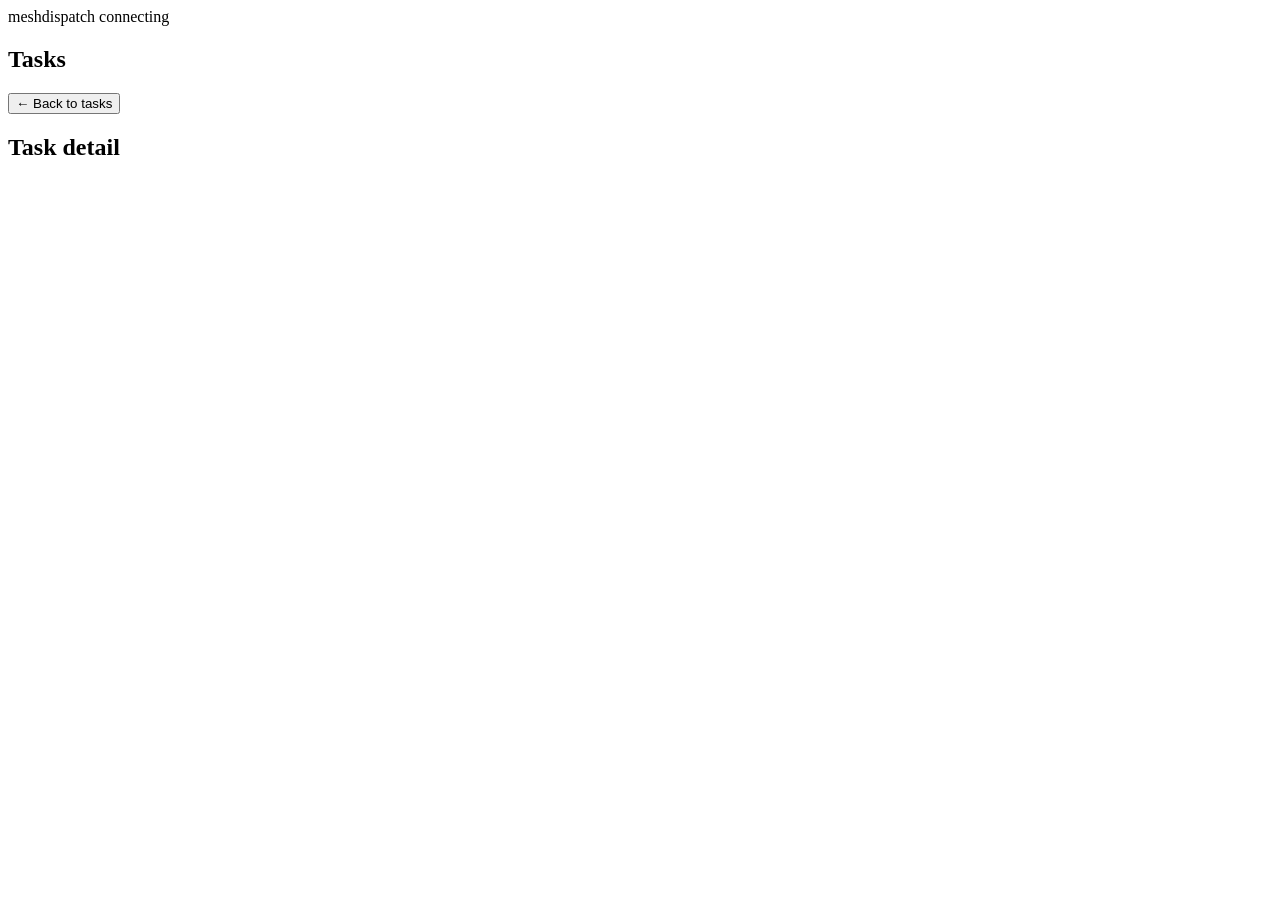
==== meshdispatch/web/static/index.html @ 955933a4 "Phase 3: dashboard, live push and layered authentication Web (meshdispatch/web): - stdlib-only threa" ====
<!DOCTYPE html>
<html lang="en">
<head>
  <meta charset="utf-8">
  <meta name="viewport" content="width=device-width, initial-scale=1">
  <title>meshdispatch</title>
  <link rel="stylesheet" href="/static/style.css">
</head>
<body>
  <header class="topbar">
    <div class="topbar__brand">
      <span class="topbar__title">meshdispatch</span>
      <span class="topbar__state" id="stream-state" data-state="connecting">connecting</span>
    </div>
    <div class="topbar__stats" id="stats" aria-label="Counts by origin and status"></div>
  </header>

  <main class="layout">
    <section class="pane pane--list" id="task-list-pane" aria-labelledby="task-list-heading">
      <h2 class="pane__heading" id="task-list-heading">Tasks <span class="task-list__count" id="task-count"></span></h2>
      <div class="task-list" id="task-list"></div>
    </section>

    <section class="pane pane--detail" id="task-detail-pane" aria-labelledby="task-detail-heading">
      <button class="detail__back" id="detail-back" type="button">← Back to tasks</button>
      <h2 class="pane__heading sr-only" id="task-detail-heading">Task detail</h2>
      <div id="task-detail"></div>
    </section>
  </main>

  <script src="/static/app.js"></script>
</body>
</html>
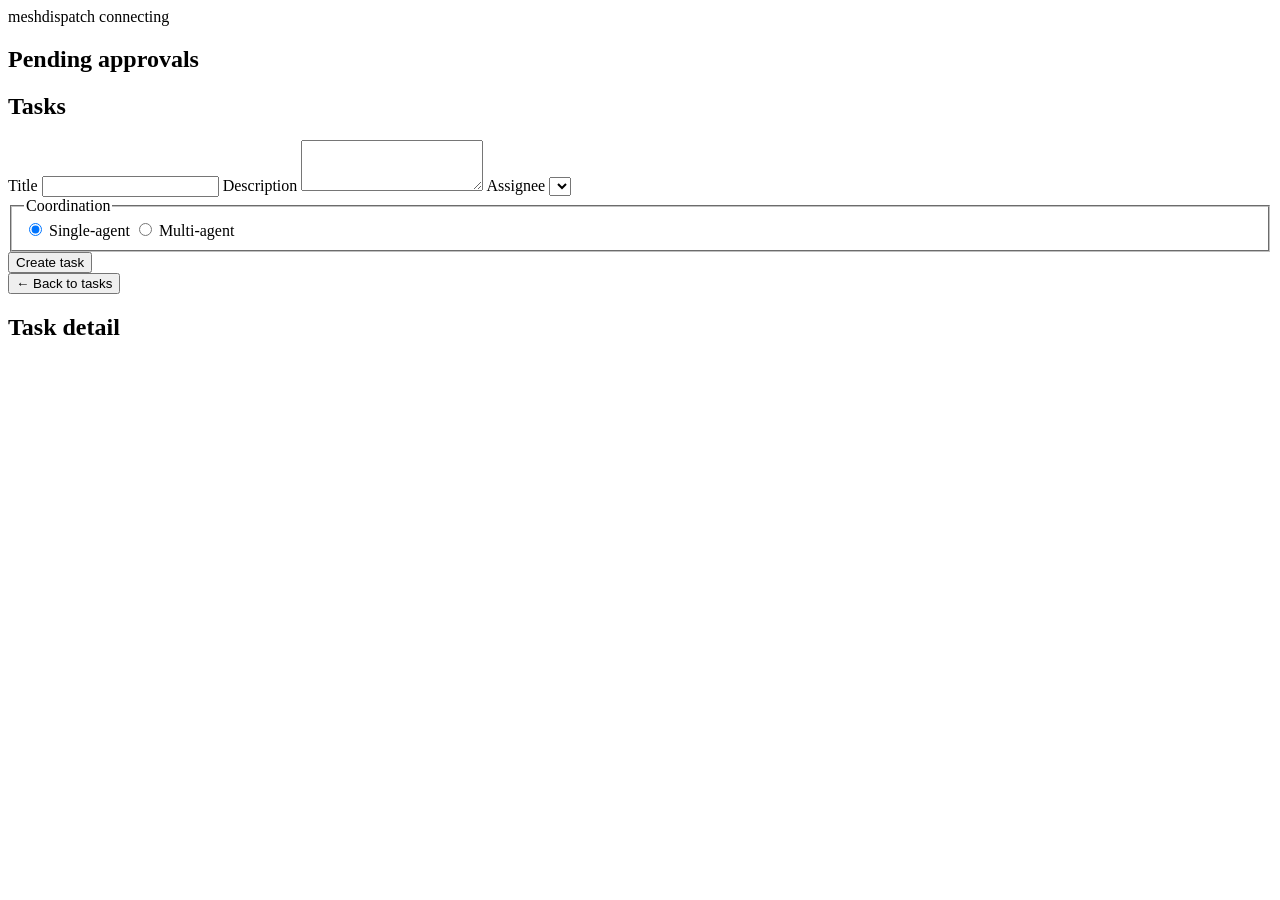
==== commit 56c6dc63: "Phase 4: dispatch tasks from the dashboard and approve guarded commands Dispatch (meshdispatch/contr" ====
--- a/meshdispatch/web/static/index.html
+++ b/meshdispatch/web/static/index.html
@@ -16,8 +16,56 @@
   </header>
 
   <main class="layout">
+    <section class="pane pane--approvals" id="approvals-pane" aria-labelledby="approvals-heading">
+      <h2 class="pane__heading" id="approvals-heading">Pending approvals <span class="task-list__count" id="approval-count"></span></h2>
+      <div class="approvals" id="approvals-list"></div>
+    </section>
+
     <section class="pane pane--list" id="task-list-pane" aria-labelledby="task-list-heading">
       <h2 class="pane__heading" id="task-list-heading">Tasks <span class="task-list__count" id="task-count"></span></h2>
+
+      <form class="task-form" id="task-form" autocomplete="off">
+        <label class="field">
+          <span class="field__label">Title</span>
+          <input class="field__control" type="text" id="task-title" name="title" required>
+        </label>
+
+        <label class="field">
+          <span class="field__label">Description</span>
+          <textarea class="field__control" id="task-body" name="body" rows="3"></textarea>
+        </label>
+
+        <label class="field">
+          <span class="field__label">Assignee</span>
+          <select class="field__control" id="task-assignee" name="assignee" required></select>
+        </label>
+
+        <fieldset class="field">
+          <legend class="field__label">Coordination</legend>
+          <div class="field__choice-row">
+            <label class="choice">
+              <input type="radio" name="coordination" value="single" checked>
+              <span>Single-agent</span>
+            </label>
+            <label class="choice">
+              <input type="radio" name="coordination" value="multi">
+              <span>Multi-agent</span>
+            </label>
+          </div>
+        </fieldset>
+
+        <fieldset class="field" id="participants-field" hidden>
+          <legend class="field__label">Participants</legend>
+          <div class="participants" id="participants-list"></div>
+        </fieldset>
+
+        <div class="task-form__actions">
+          <button class="btn" type="submit">Create task</button>
+        </div>
+
+        <p class="note task-form__result" id="task-form-result" hidden></p>
+      </form>
+
       <div class="task-list" id="task-list"></div>
     </section>
 
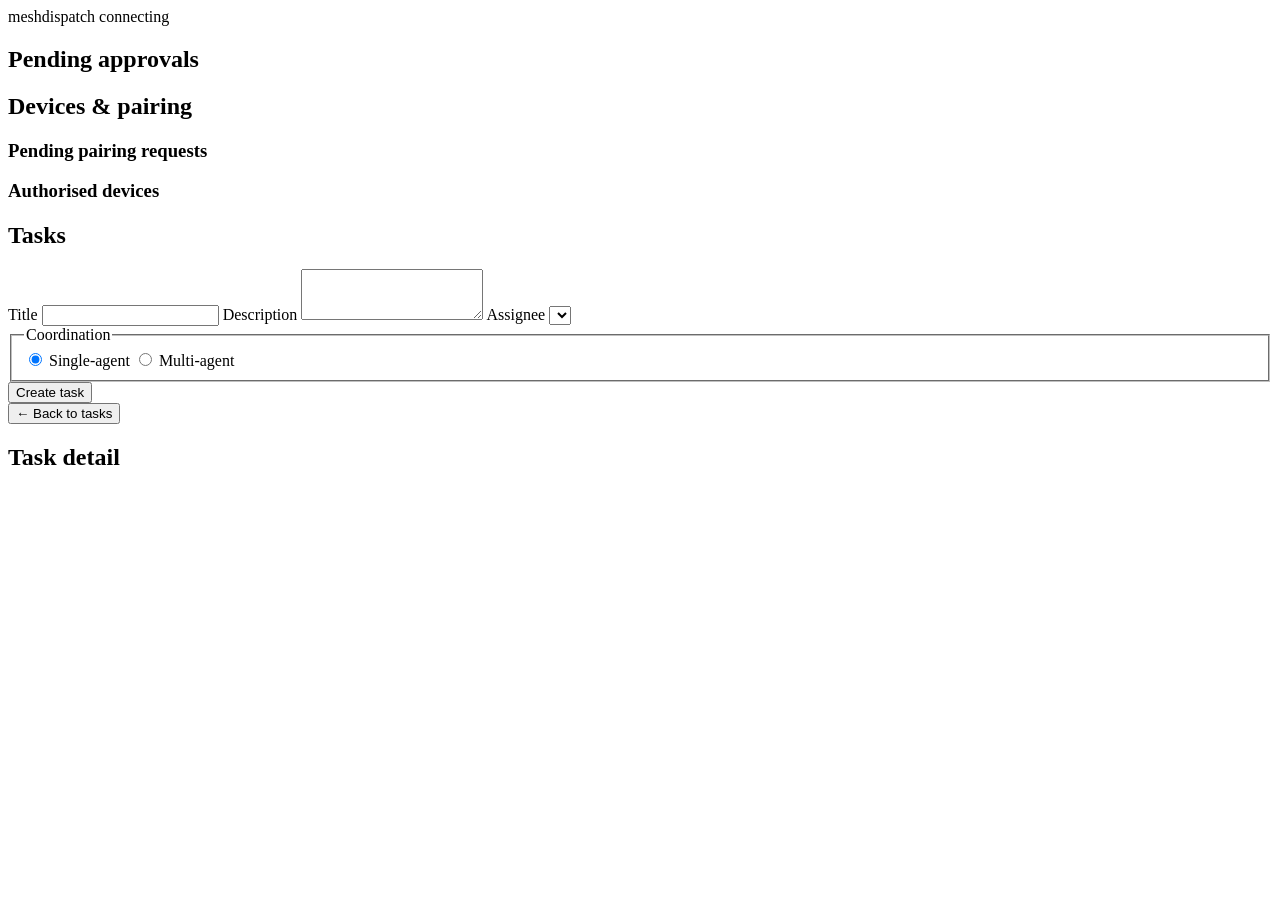
==== commit 6877b8f5: "Phase 6a: device pairing, and fix two defects the automated run did not Pairing lets a machine enrol" ====
--- a/meshdispatch/web/static/index.html
+++ b/meshdispatch/web/static/index.html
@@ -19,6 +19,16 @@
     <section class="pane pane--approvals" id="approvals-pane" aria-labelledby="approvals-heading">
       <h2 class="pane__heading" id="approvals-heading">Pending approvals <span class="task-list__count" id="approval-count"></span></h2>
       <div class="approvals" id="approvals-list"></div>
+    </section>
+
+    <section class="pane pane--devices" id="devices-pane" aria-labelledby="devices-heading">
+      <h2 class="pane__heading" id="devices-heading">Devices &amp; pairing <span class="task-list__count" id="pairing-count"></span></h2>
+
+      <h3 class="devices__subheading">Pending pairing requests</h3>
+      <div class="pairings" id="pairings-list"></div>
+
+      <h3 class="devices__subheading">Authorised devices</h3>
+      <div class="devices" id="devices-list"></div>
     </section>
 
     <section class="pane pane--list" id="task-list-pane" aria-labelledby="task-list-heading">
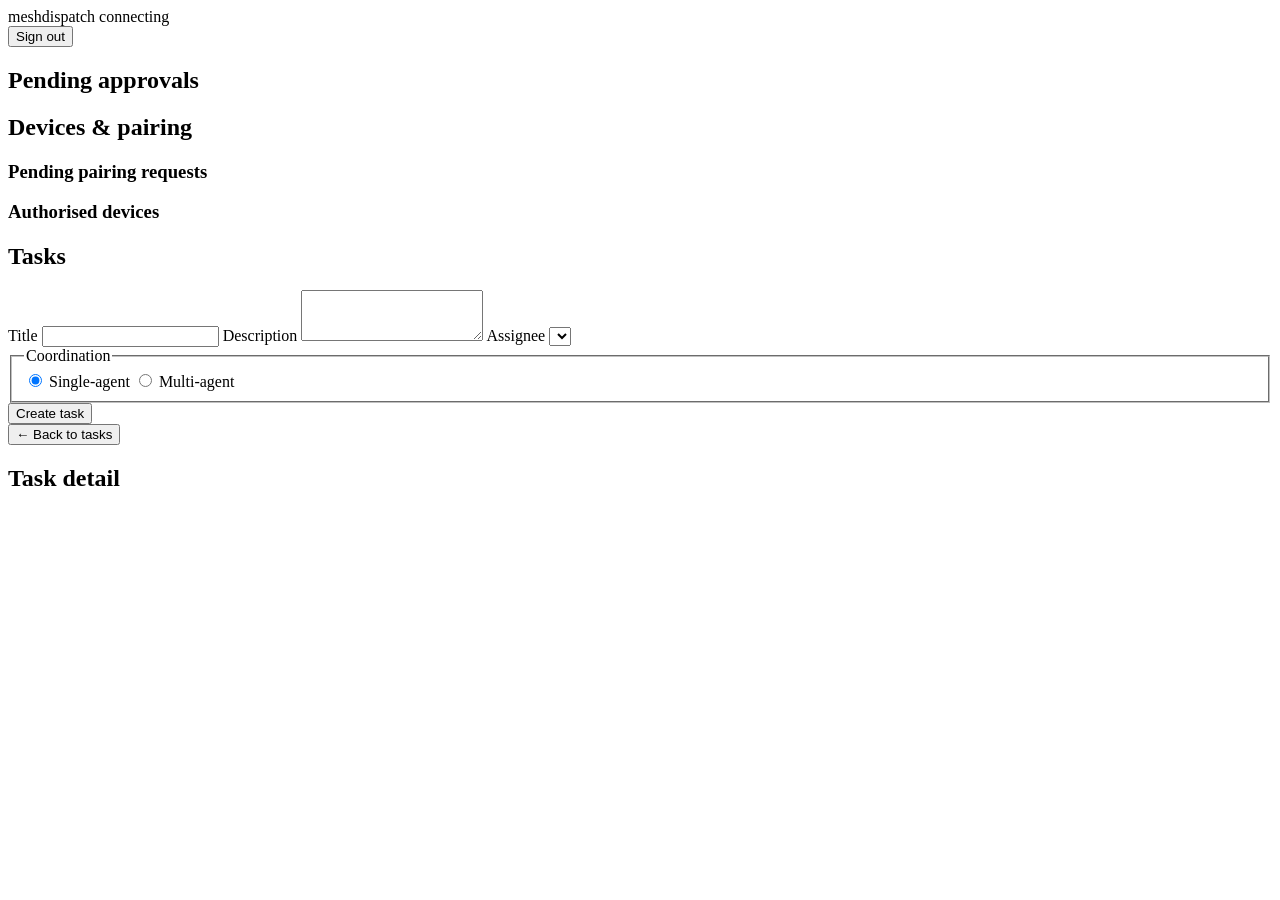
==== commit c42ad603: "Browser login: implement /api/login, add a sign-in page, wire the manager The dashboard had a comple" ====
--- a/meshdispatch/web/static/index.html
+++ b/meshdispatch/web/static/index.html
@@ -13,6 +13,7 @@
       <span class="topbar__state" id="stream-state" data-state="connecting">connecting</span>
     </div>
     <div class="topbar__stats" id="stats" aria-label="Counts by origin and status"></div>
+    <button class="topbar__logout" id="logout-button" type="button">Sign out</button>
   </header>
 
   <main class="layout">
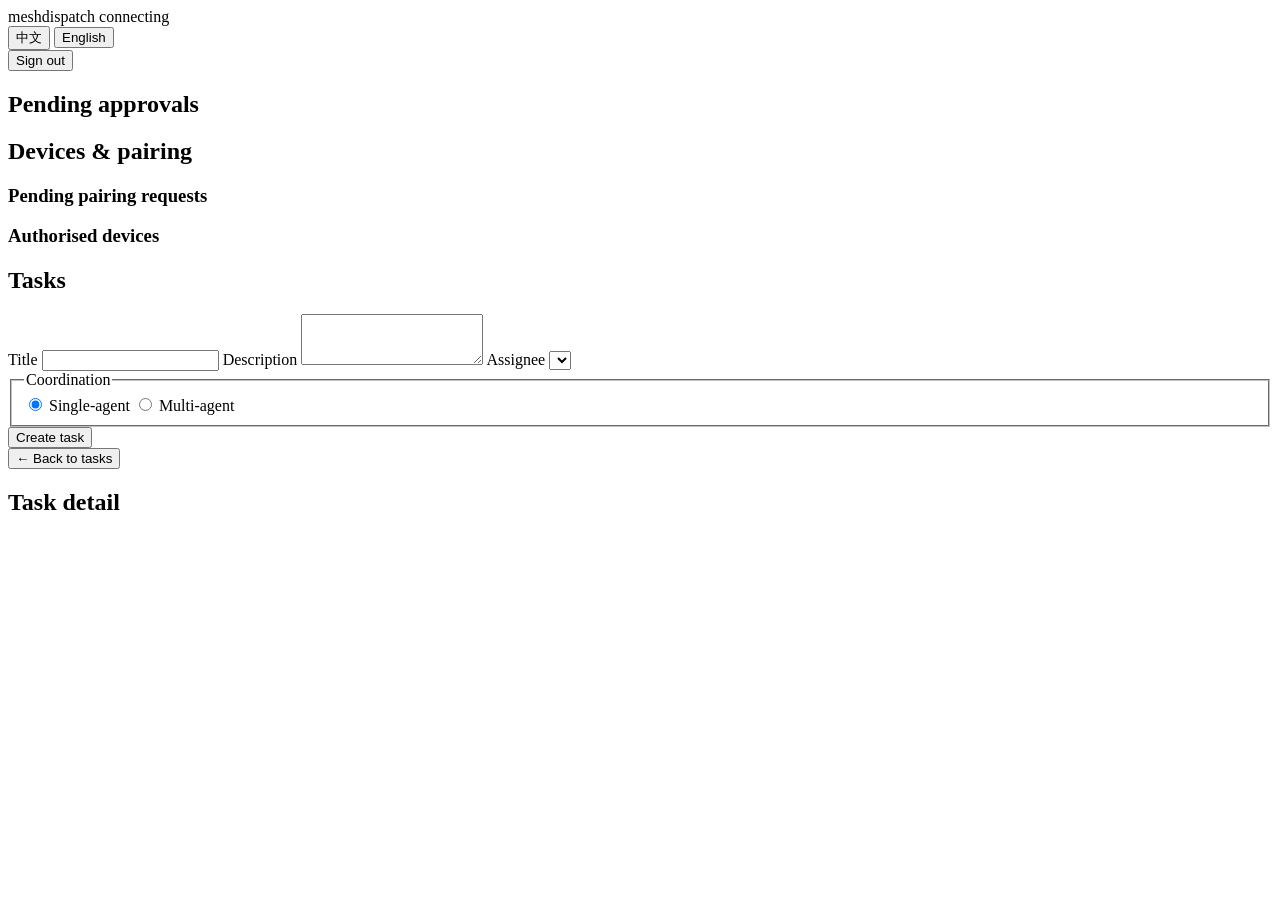
==== commit 02006ac9: "Add a Chinese/English switch to both interfaces The project was bilingual in its READMEs and English" ====
--- a/meshdispatch/web/static/index.html
+++ b/meshdispatch/web/static/index.html
@@ -5,73 +5,86 @@
   <meta name="viewport" content="width=device-width, initial-scale=1">
   <title>meshdispatch</title>
   <link rel="stylesheet" href="/static/style.css">
+  <script src="/static/i18n.js"></script>
 </head>
 <body>
   <header class="topbar">
     <div class="topbar__brand">
       <span class="topbar__title">meshdispatch</span>
-      <span class="topbar__state" id="stream-state" data-state="connecting">connecting</span>
+      <span class="topbar__state" id="stream-state" data-state="connecting"
+            data-i18n="app.stream.connecting">connecting</span>
     </div>
-    <div class="topbar__stats" id="stats" aria-label="Counts by origin and status"></div>
-    <button class="topbar__logout" id="logout-button" type="button">Sign out</button>
+    <div class="topbar__stats" id="stats" aria-label="Counts by origin and status"
+         data-i18n-aria-label="app.stats.label"></div>
+    <div class="topbar__actions">
+      <div class="lang-toggle" role="group" aria-label="Language"
+           data-i18n-aria-label="common.language">
+        <button class="lang-toggle__btn" type="button" data-lang-value="zh"
+                data-i18n="lang.zh">中文</button>
+        <button class="lang-toggle__btn" type="button" data-lang-value="en"
+                data-i18n="lang.en">English</button>
+      </div>
+      <button class="topbar__logout" id="logout-button" type="button"
+              data-i18n="app.signOut">Sign out</button>
+    </div>
   </header>
 
   <main class="layout">
     <section class="pane pane--approvals" id="approvals-pane" aria-labelledby="approvals-heading">
-      <h2 class="pane__heading" id="approvals-heading">Pending approvals <span class="task-list__count" id="approval-count"></span></h2>
+      <h2 class="pane__heading" id="approvals-heading"><span data-i18n="app.pendingApprovals">Pending approvals</span> <span class="task-list__count" id="approval-count"></span></h2>
       <div class="approvals" id="approvals-list"></div>
     </section>
 
     <section class="pane pane--devices" id="devices-pane" aria-labelledby="devices-heading">
-      <h2 class="pane__heading" id="devices-heading">Devices &amp; pairing <span class="task-list__count" id="pairing-count"></span></h2>
+      <h2 class="pane__heading" id="devices-heading"><span data-i18n="app.devicesPairing">Devices &amp; pairing</span> <span class="task-list__count" id="pairing-count"></span></h2>
 
-      <h3 class="devices__subheading">Pending pairing requests</h3>
+      <h3 class="devices__subheading" data-i18n="app.pendingPairings">Pending pairing requests</h3>
       <div class="pairings" id="pairings-list"></div>
 
-      <h3 class="devices__subheading">Authorised devices</h3>
+      <h3 class="devices__subheading" data-i18n="app.authorisedDevices">Authorised devices</h3>
       <div class="devices" id="devices-list"></div>
     </section>
 
     <section class="pane pane--list" id="task-list-pane" aria-labelledby="task-list-heading">
-      <h2 class="pane__heading" id="task-list-heading">Tasks <span class="task-list__count" id="task-count"></span></h2>
+      <h2 class="pane__heading" id="task-list-heading"><span data-i18n="app.tasks">Tasks</span> <span class="task-list__count" id="task-count"></span></h2>
 
       <form class="task-form" id="task-form" autocomplete="off">
         <label class="field">
-          <span class="field__label">Title</span>
+          <span class="field__label" data-i18n="app.form.title">Title</span>
           <input class="field__control" type="text" id="task-title" name="title" required>
         </label>
 
         <label class="field">
-          <span class="field__label">Description</span>
+          <span class="field__label" data-i18n="app.form.description">Description</span>
           <textarea class="field__control" id="task-body" name="body" rows="3"></textarea>
         </label>
 
         <label class="field">
-          <span class="field__label">Assignee</span>
+          <span class="field__label" data-i18n="app.form.assignee">Assignee</span>
           <select class="field__control" id="task-assignee" name="assignee" required></select>
         </label>
 
         <fieldset class="field">
-          <legend class="field__label">Coordination</legend>
+          <legend class="field__label" data-i18n="app.form.coordination">Coordination</legend>
           <div class="field__choice-row">
             <label class="choice">
               <input type="radio" name="coordination" value="single" checked>
-              <span>Single-agent</span>
+              <span data-i18n="app.form.single">Single-agent</span>
             </label>
             <label class="choice">
               <input type="radio" name="coordination" value="multi">
-              <span>Multi-agent</span>
+              <span data-i18n="app.form.multi">Multi-agent</span>
             </label>
           </div>
         </fieldset>
 
         <fieldset class="field" id="participants-field" hidden>
-          <legend class="field__label">Participants</legend>
+          <legend class="field__label" data-i18n="app.form.participants">Participants</legend>
           <div class="participants" id="participants-list"></div>
         </fieldset>
 
         <div class="task-form__actions">
-          <button class="btn" type="submit">Create task</button>
+          <button class="btn" type="submit" data-i18n="app.form.create">Create task</button>
         </div>
 
         <p class="note task-form__result" id="task-form-result" hidden></p>
@@ -81,8 +94,9 @@
     </section>
 
     <section class="pane pane--detail" id="task-detail-pane" aria-labelledby="task-detail-heading">
-      <button class="detail__back" id="detail-back" type="button">← Back to tasks</button>
-      <h2 class="pane__heading sr-only" id="task-detail-heading">Task detail</h2>
+      <button class="detail__back" id="detail-back" type="button"
+              data-i18n="app.backToTasks">← Back to tasks</button>
+      <h2 class="pane__heading sr-only" id="task-detail-heading" data-i18n="app.taskDetail">Task detail</h2>
       <div id="task-detail"></div>
     </section>
   </main>
